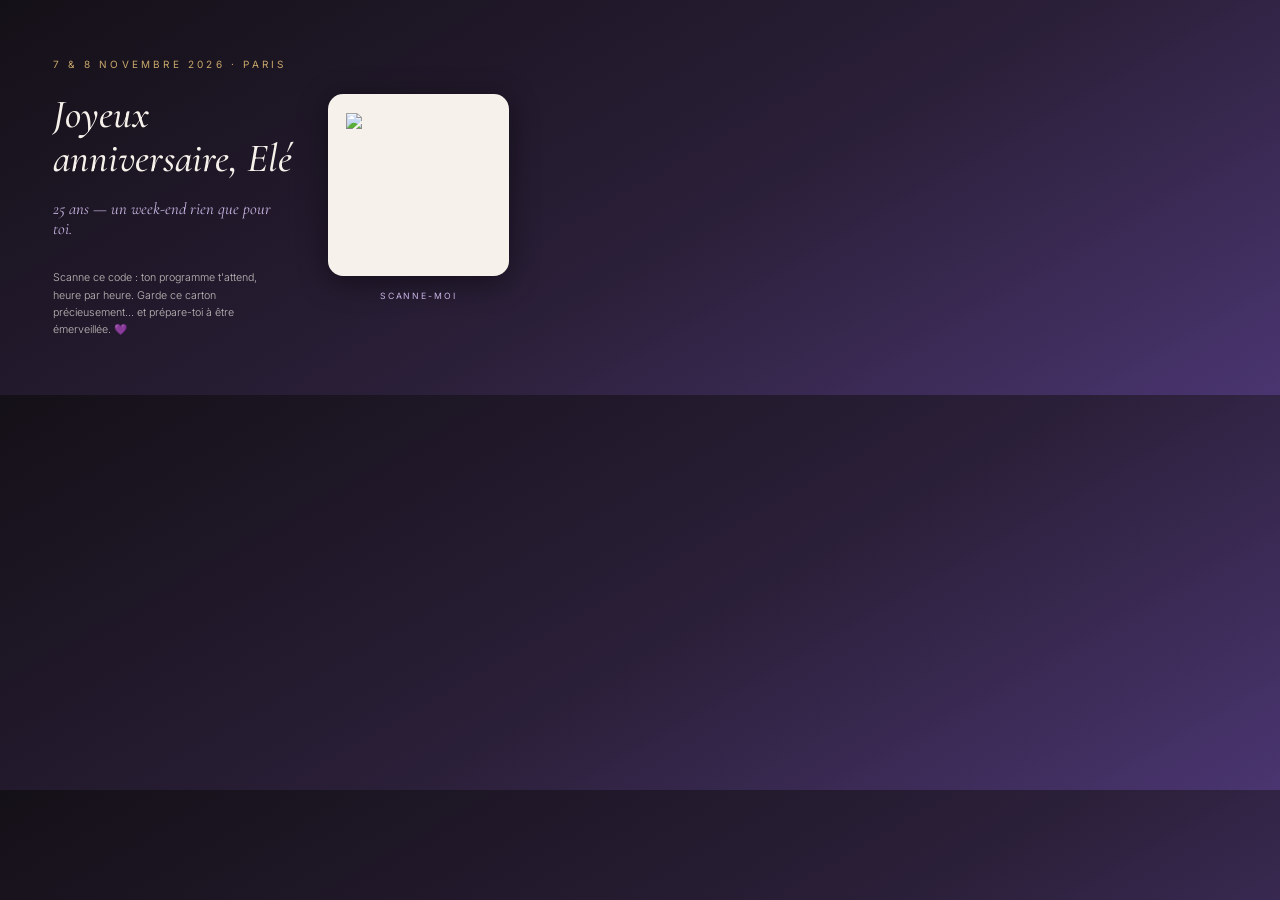
==== card.html @ 5c4a1c2a "🎂 Site surprise « Elé » + carton A6 — première version" ====
<!DOCTYPE html>
<html lang="fr">
<head>
<meta charset="UTF-8" />
<link href="https://fonts.googleapis.com/css2?family=Cormorant+Garamond:ital,wght@0,500;0,600;1,400;1,500&family=Inter:wght@300;400&display=swap" rel="stylesheet" />
<style>
  @page { size: 148mm 105mm; margin: 0; }
  * { margin:0; padding:0; box-sizing:border-box; }
  html{height:104.6mm;overflow:hidden} body { width:148mm; height:104.6mm; overflow:hidden; page-break-after:avoid; page-break-inside:avoid;
         font-family:"Inter",sans-serif; color:#F6F1EA;
         background:linear-gradient(150deg,#141017 0%, #2A1F38 55%, #4A3570 100%);
         display:flex; align-items:center; }
  .left { flex:1.25; padding:14mm 8mm 14mm 14mm; }
  .over { font-size:7.5pt; letter-spacing:.32em; text-transform:uppercase; color:#C9A86A; margin-bottom:6mm; }
  h1 { font-family:"Cormorant Garamond",serif; font-style:italic; font-weight:500;
       font-size:30pt; line-height:1.1; color:#F6F1EA; margin-bottom:5mm; }
  .sub { font-family:"Cormorant Garamond",serif; font-style:italic; font-size:12.5pt; color:#C9B6E4; margin-bottom:8mm; }
  .cta { font-size:8pt; font-weight:300; color:rgba(246,241,234,.75); line-height:1.6; max-width:62mm; }
  .right { flex:1; display:flex; flex-direction:column; align-items:center; justify-content:center; padding-right:12mm; }
  .qr-frame { background:#F6F1EA; padding:5mm; border-radius:4mm;
              box-shadow:0 6px 30px rgba(0,0,0,.45); }
  .qr-frame img { display:block; width:38mm; height:38mm; }
  .qr-label { margin-top:4mm; font-size:6.5pt; letter-spacing:.22em; text-transform:uppercase; color:#C9B6E4; }
</style>
</head>
<body>
  <div class="left">
    <p class="over">7 &amp; 8 novembre 2026 · Paris</p>
    <h1>Joyeux anniversaire, Elé</h1>
    <p class="sub">25 ans — un week-end rien que pour toi.</p>
    <p class="cta">Scanne ce code : ton programme t'attend, heure par heure. Garde ce carton précieusement… et prépare-toi à être émerveillée. 💜</p>
  </div>
  <div class="right">
    <div class="qr-frame"><img src="assets/qr.png" alt="QR code vers le site" /></div>
    <p class="qr-label">Scanne-moi</p>
  </div>
</body>
</html>
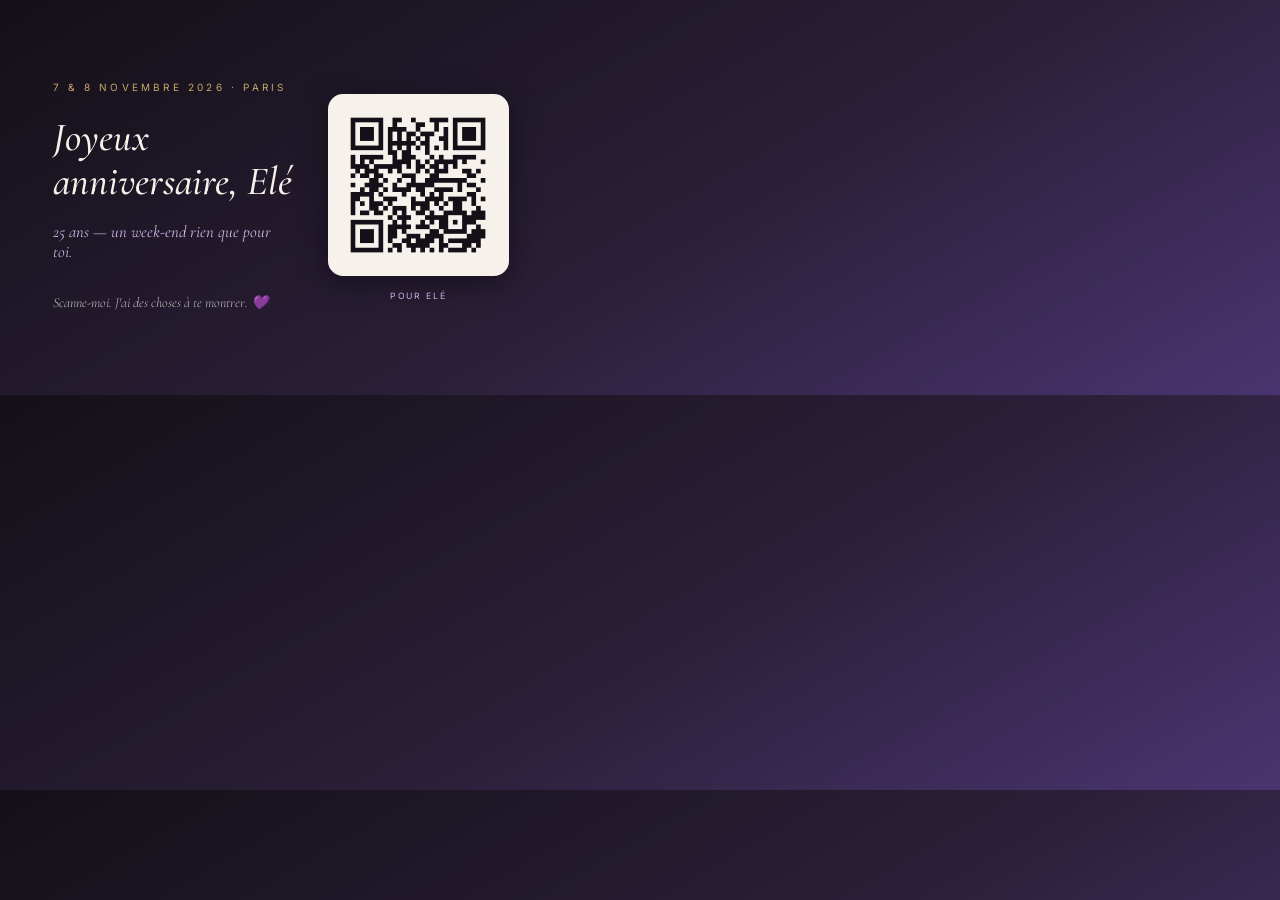
==== commit 48010145: "Voyage au scroll : moteur d'animation, styles, carton" ====
--- a/card.html
+++ b/card.html
@@ -15,7 +15,7 @@
   h1 { font-family:"Cormorant Garamond",serif; font-style:italic; font-weight:500;
        font-size:30pt; line-height:1.1; color:#F6F1EA; margin-bottom:5mm; }
   .sub { font-family:"Cormorant Garamond",serif; font-style:italic; font-size:12.5pt; color:#C9B6E4; margin-bottom:8mm; }
-  .cta { font-size:8pt; font-weight:300; color:rgba(246,241,234,.75); line-height:1.6; max-width:62mm; }
+  .cta { font-size:10.5pt; font-family:"Cormorant Garamond",serif; font-style:italic; font-weight:300; color:rgba(246,241,234,.75); line-height:1.6; max-width:62mm; }
   .right { flex:1; display:flex; flex-direction:column; align-items:center; justify-content:center; padding-right:12mm; }
   .qr-frame { background:#F6F1EA; padding:5mm; border-radius:4mm;
               box-shadow:0 6px 30px rgba(0,0,0,.45); }
@@ -28,11 +28,11 @@
     <p class="over">7 &amp; 8 novembre 2026 · Paris</p>
     <h1>Joyeux anniversaire, Elé</h1>
     <p class="sub">25 ans — un week-end rien que pour toi.</p>
-    <p class="cta">Scanne ce code : ton programme t'attend, heure par heure. Garde ce carton précieusement… et prépare-toi à être émerveillée. 💜</p>
+    <p class="cta">Scanne-moi. J'ai des choses à te montrer. 💜</p>
   </div>
   <div class="right">
     <div class="qr-frame"><img src="assets/qr.png" alt="QR code vers le site" /></div>
-    <p class="qr-label">Scanne-moi</p>
+    <p class="qr-label">Pour Elé</p>
   </div>
 </body>
 </html>
